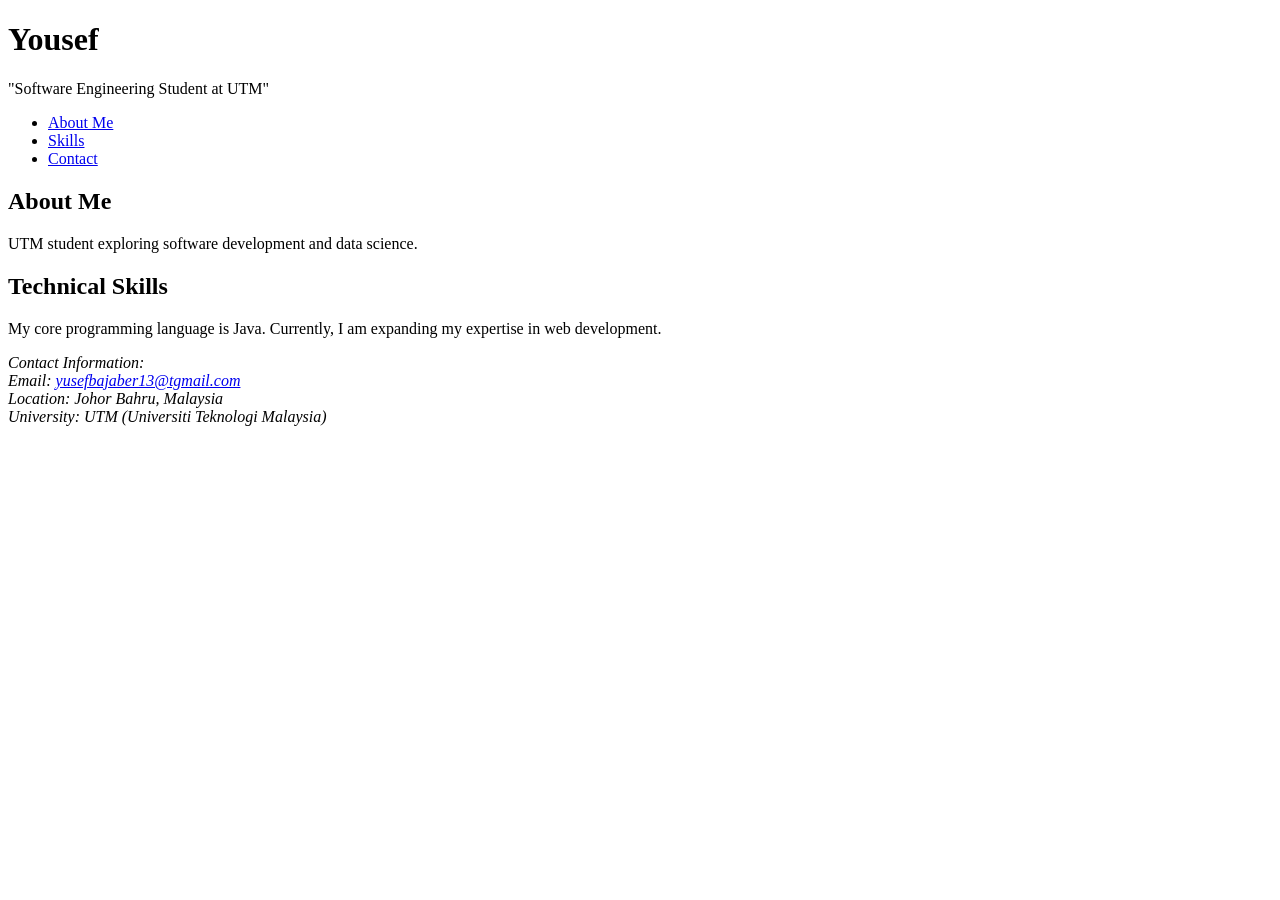
==== index.html @ 80274f38 "Remove all styles from the project" ====
<!DOCTYPE html>
<html lang="en">
<head>
    <meta charset="UTF-8">
    <meta name="viewport" content="width=device-width, initial-scale=1.0">
    <meta name="description" content="Portfolio of Yousef, a UTM Software Engineering student.">
    <link rel="stylesheet" href="style.css">
    
    <title>Yousef | Software Engineering Student Portfolio</title>
</head>
<body>

    <header>
        <h1>Yousef</h1>
        <p>"Software Engineering Student at UTM"</p>
        
   <nav>
    <ul>
        <li><a href="about.html">About Me</a></li>
        <li><a href="skills.html">Skills</a></li>
        <li><a href="contact.html">Contact</a></li>
    </ul>
</nav>
    </header>

    <main>
        
        <section id="about">
            <h2>About Me</h2>
            <p>UTM student exploring software development and data science.</p>
        </section>

        <section id="skills">
            <h2>Technical Skills</h2>
            <p>My core programming language is Java. Currently, I am expanding my expertise in web development.</p>
        </section>

    </main>

    <footer>
        <address>
            Contact Information:<br>
            Email: <a href="mailto:yousef@utm.my">yusefbajaber13@tgmail.com</a><br>
            Location: Johor Bahru, Malaysia<br>
            University: UTM (Universiti Teknologi Malaysia)
        </address>
    </footer>

</body>
</html>
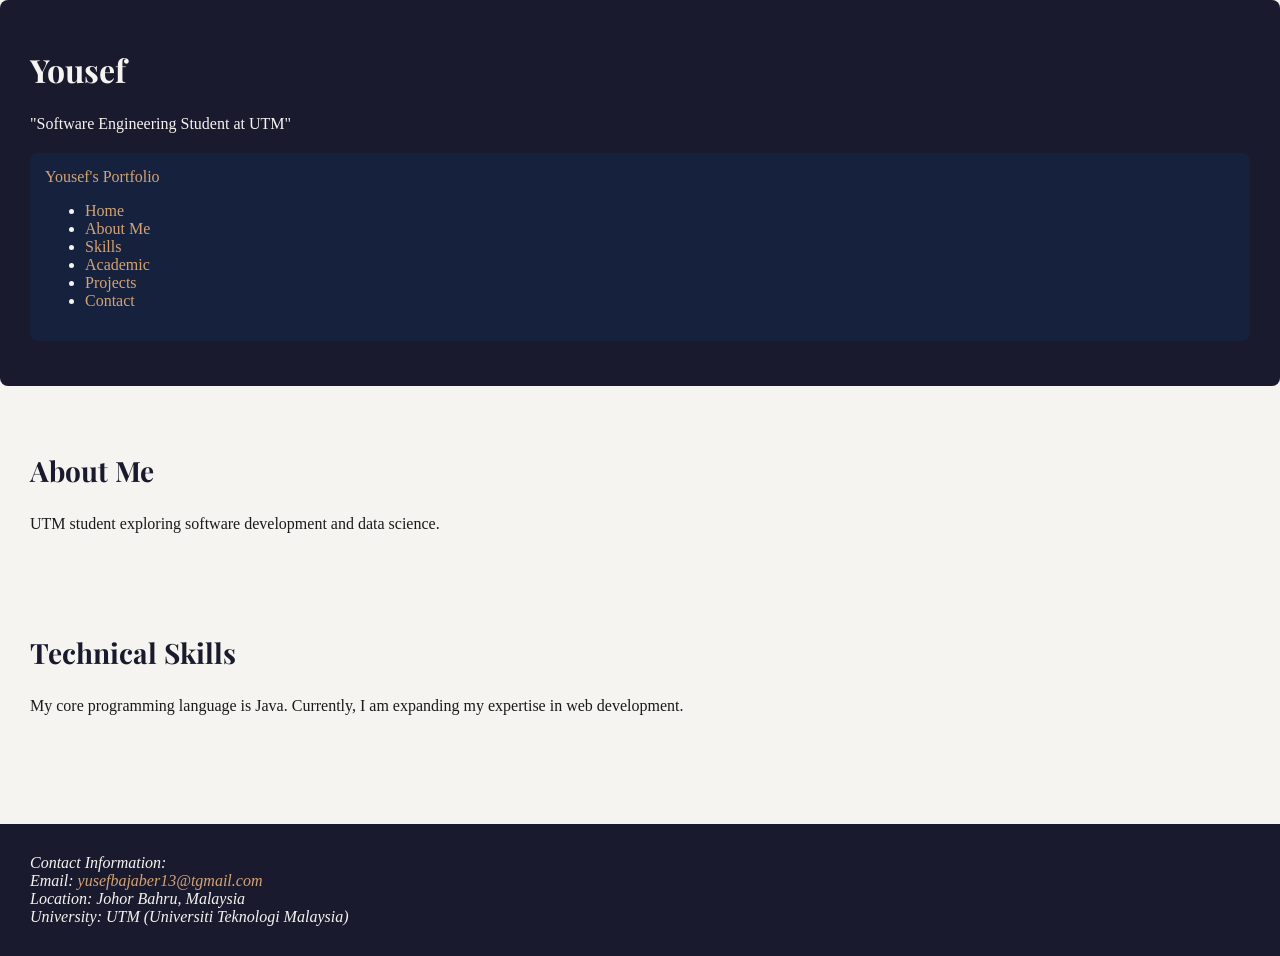
==== commit bc6b0ddb: "Add class="active" manually to the correct <a> in the nav on each HTML page" ====
--- a/index.html
+++ b/index.html
@@ -14,13 +14,18 @@
         <h1>Yousef</h1>
         <p>"Software Engineering Student at UTM"</p>
         
-   <nav>
+ <nav>
+    <a href="index.html" class="logo">Yousef's Portfolio</a> 
     <ul>
+        <li><a href="index.html" class="active">Home</a></li> 
         <li><a href="about.html">About Me</a></li>
         <li><a href="skills.html">Skills</a></li>
-        <li><a href="contact.html">Contact</a></li>
+        <li><a href="academic.html">Academic</a></li> 
+        <li><a href="projects.html">Projects</a></li>
+        <li><a href="contact.html">Contact</a></li> 
     </ul>
 </nav>
+
     </header>
 
     <main>
--- a/style.css
+++ b/style.css
@@ -0,0 +1,204 @@
+/* =========================================
+   1. Google Fonts Import 
+   ========================================= */
+@import url('https://fonts.googleapis.com/css2?family=Roboto:wght@400;700&family=Playfair+Display:wght@700&display=swap');
+
+/* =========================================
+   2. Design Tokens and Variables (:root)
+   ========================================= */
+:root {
+    /* 2 Primary Colours */
+    --color-primary: #1a1a2e;
+    --color-secondary: #16213e;
+
+    /* 2 Accent Colours */
+    --color-accent: #e8d5b7;
+    --color-accent-alt: #d4a373;
+
+    /* 3 Neutral Greys */
+    --color-surface: #f5f4f0;
+    --color-muted: #666666;
+    --color-text: #1a1a1a;
+
+    /* 2 Font Families */
+    --font-heading: 'Playfair Display', serif;
+    --font-body: 'Lora', Georgia, serif;
+
+    /* 3 Spacing Values */
+    --space-sm: 0.5rem;
+    --space-md: 1.5rem;
+    --space-lg: 3rem;
+}
+
+/* =========================================
+   3. CSS Reset Block
+   ========================================= */
+html {
+    
+    font-size: 62.5%; 
+}
+
+*, *::before, *::after {
+    /* Set box-sizing to border-box */
+    box-sizing: border-box;
+}
+
+body {
+   
+    margin: 0;
+    padding: 0;
+    
+    /* Apply :root variables for global styles */
+    font-family: var(--font-body);
+    background-color: var(--color-surface);
+    color: var(--color-text);
+    
+    font-size: 1.6rem; 
+}
+
+/* =========================================
+   Task 2: Typography, Colour & the Box Model 
+   ========================================= */
+h1, h2, h3, h4 {
+    font-family: var(--font-heading); /* Typo fixed here */
+    color: var(--color-primary);
+    line-height: 1.2;                                                 
+}
+
+h1 { font-size: 3.2rem; }
+h2 { font-size: 2.8rem; }
+h3 { font-size: 2.4rem; }
+h4 { font-size: 2.0rem; }
+
+p {
+    font-size: 1.6rem;
+    line-height: 1.6;
+    color: var(--color-text);
+}
+
+small {
+    font-size: 1.2rem;
+    line-height: 1.4;
+    color: var(--color-muted); 
+}
+
+blockquote {
+    font-size: 1.8rem;
+    line-height: 1.6;
+    color: var(--color-secondary);
+    border-left: 4px solid var(--color-accent-alt); /* Spacing typo fixed here */
+}
+
+code {
+    font-size: 1.4rem;
+    line-height: 1.5;
+    color: var(--color-accent-alt);
+    background-color: var(--color-primary);
+}
+
+caption {
+    font-size: 1.4rem;
+    line-height: 1.5;
+    color: var(--color-muted);
+}
+
+/* --- Start of Mandatory Box Model Comments --- */
+header {
+    background-color: var(--color-primary); 
+    color: var(--color-surface);           
+    /* Component 1 Padding: Creates internal space so text doesn't touch edges */
+    padding: var(--space-lg);              
+    /* Component 1 Margin: Pushes the nav element below it away */
+    margin-bottom: var(--space-md);        
+    border-radius: 8px;                    
+}
+
+nav {
+    background-color: var(--color-secondary);
+    /* Component 2 Padding: Adds space inside the nav bar around the links */
+    padding: var(--space-md);
+    /* Component 2 Margin: Creates space below the nav bar separating it from main */
+    margin-bottom: var(--space-md);
+    border-radius: 8px;
+}
+
+main {
+    background-color: var(--color-surface);
+    /* Component 3 Padding: Keeps the main content away from the screen edges */
+    padding: var(--space-md);
+    /* Component 3 Margin: Centers the main content horizontally */
+    margin: 0 auto;
+}
+
+footer {
+    background-color: var(--color-primary);
+    color: var(--color-surface);
+    /* Component 4 Padding: Adds internal space to make the footer look spacious */
+    padding: var(--space-lg);
+    /* Component 4 Margin: Pushes the footer down, away from the main content */
+    margin-top: var(--space-lg);
+}
+
+section {
+    /* Component 5 Padding: Space inside the section */
+    padding: var(--space-md);
+    /* Component 5 Margin: Creates clear separation between different sections */
+    margin-bottom: var(--space-lg);
+}
+
+/* --- End of Mandatory Box Model Comments --- */
+
+/* State 1: Default unvisited link */
+a:link { 
+    color: var(--color-accent-alt); 
+    text-decoration: none; 
+}
+
+/* State 2: Visited link */
+a:visited { 
+    color: var(--color-muted); 
+}
+
+/* State 3: Hovered link */
+a:hover { 
+    color: var(--color-accent); 
+    text-decoration: underline; 
+}
+
+/* State 4: Active link (while being clicked) */
+a:active { 
+    color: var(--color-primary); 
+}
+
+/* Focus state for accessibility (as requested in the hint) */
+a:focus, input:focus, textarea:focus {
+    outline: none;
+    box-shadow: 0 0 0 3px var(--color-accent);
+}
+
+fieldset, figure {
+    background-color: #ffffff;
+    padding: var(--space-md);
+    border-radius: 12px; 
+    box-shadow: 0 4px 8px rgba(0, 0, 0, 0.1); 
+    border: none;
+}
+??
+/* 2. Nav Links (Adding slight curve for hover effects later) */
+nav a {
+    border-radius: 4px;
+    padding: 4px 8px;
+}
+
+/* Fix Text Contrast in Dark Areas */
+header h1, 
+header p, 
+footer p, 
+footer small {
+    color: var(--color-surface);
+}
+
+
+
+
+
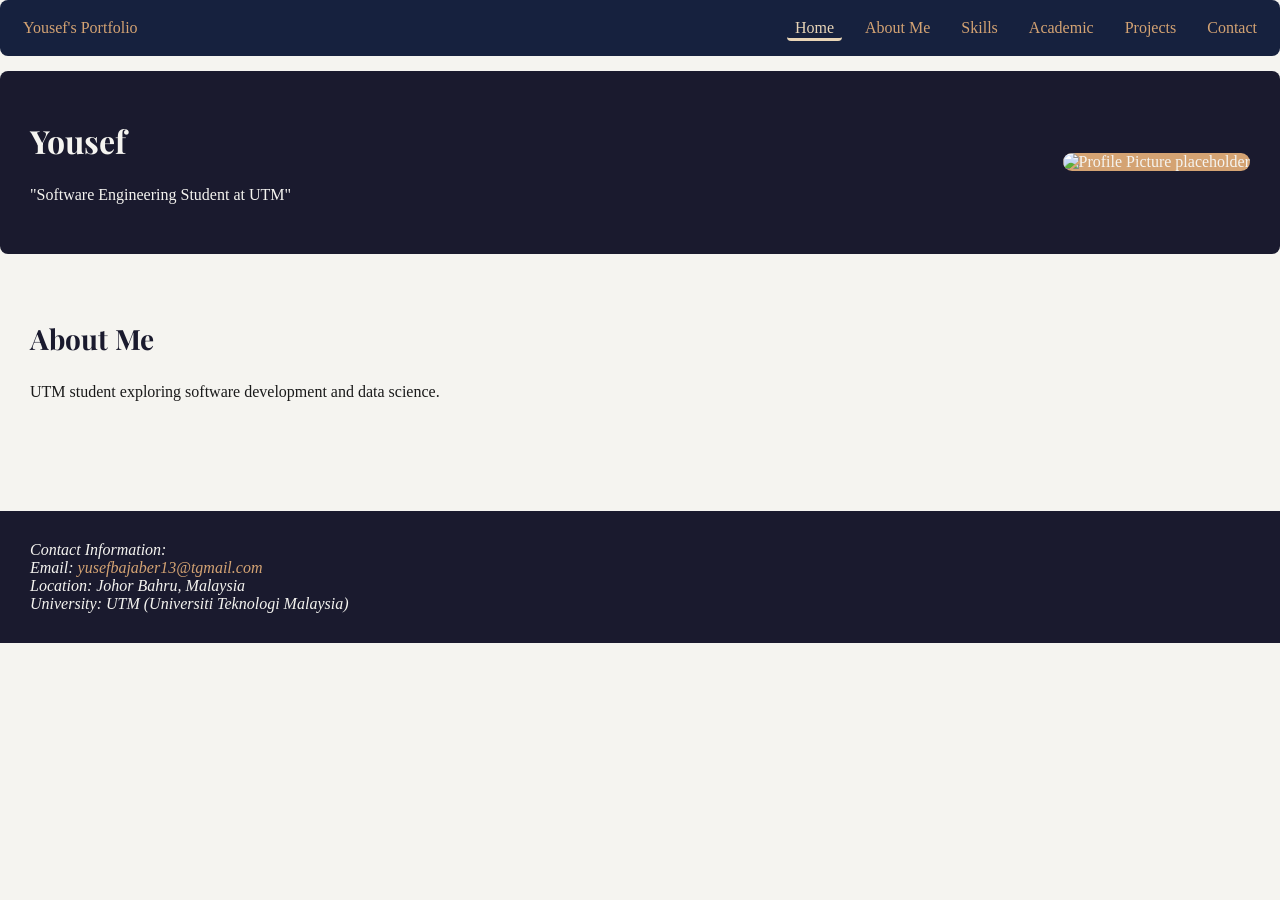
==== commit 9745e120: "Complete Task 3  Navigation & Header with Flexbox" ====
--- a/index.html
+++ b/index.html
@@ -10,34 +10,33 @@
 </head>
 <body>
 
+  
+
+    <nav>
+        <a href="index.html" class="logo">Yousef's Portfolio</a> 
+        <ul>
+            <li><a href="index.html" class="active">Home</a></li> 
+            <li><a href="about.html">About Me</a></li>
+            <li><a href="skills.html">Skills</a></li>
+            <li><a href="academic.html">Academic</a></li> 
+            <li><a href="projects.html">Projects</a></li>
+            <li><a href="contact.html">Contact</a></li> 
+        </ul>
+    </nav>
+
     <header>
-        <h1>Yousef</h1>
-        <p>"Software Engineering Student at UTM"</p>
+        <div> <h1>Yousef</h1>
+            <p>"Software Engineering Student at UTM"</p>
+        </div>
         
- <nav>
-    <a href="index.html" class="logo">Yousef's Portfolio</a> 
-    <ul>
-        <li><a href="index.html" class="active">Home</a></li> 
-        <li><a href="about.html">About Me</a></li>
-        <li><a href="skills.html">Skills</a></li>
-        <li><a href="academic.html">Academic</a></li> 
-        <li><a href="projects.html">Projects</a></li>
-        <li><a href="contact.html">Contact</a></li> 
-    </ul>
-</nav>
-
+        <div> <img src="my-photo.jpg" alt="Profile Picture placeholder" width="150" height="150" style="background-color: var(--color-accent-alt); border-radius: 12px;">
+        </div>
     </header>
 
     <main>
-        
         <section id="about">
             <h2>About Me</h2>
             <p>UTM student exploring software development and data science.</p>
-        </section>
-
-        <section id="skills">
-            <h2>Technical Skills</h2>
-            <p>My core programming language is Java. Currently, I am expanding my expertise in web development.</p>
         </section>
 
     </main>
--- a/style.css
+++ b/style.css
@@ -183,7 +183,15 @@
     box-shadow: 0 4px 8px rgba(0, 0, 0, 0.1); 
     border: none;
 }
-??
+button {
+    border-radius: 6px;
+    padding: var(--space-sm) var(--space-md);
+    background-color: var(--color-primary);
+    color: var(--color-surface);
+    border: none;
+    cursor: pointer;
+}
+
 /* 2. Nav Links (Adding slight curve for hover effects later) */
 nav a {
     border-radius: 4px;
@@ -198,7 +206,57 @@
     color: var(--color-surface);
 }
 
-
-
-
-
+/* =========================================
+   Task 3: Navigation & Header with Flexbox
+   ========================================= */
+nav {
+    display: flex;
+    justify-content: space-between;
+    align-items: center; 
+    
+    /* Make the nav bar sticky at the top */
+    position: sticky;
+    top: 0;
+    z-index: 1000; /* Ensures nav stays above all other content */
+}
+
+/* 2. Nav Link List: Wrap & Gap (Req 3) */
+nav ul {
+    display: flex;
+    flex-wrap: wrap; /* Allows links to wrap to a new line on small screens */
+    gap: var(--space-md); /* Adds perfect spacing between links */
+    list-style-type: none;
+    margin: 0;
+    padding: 0;
+}
+
+/* 3. Smooth Transitions for Links (Req 5) */
+nav a {
+    transition: color 0.2s ease, background-color 0.2s ease;
+    padding: 4px 8px; 
+    border-radius: 4px; 
+}
+
+/* Hover effect to trigger the transition */
+nav a:hover {
+    background-color: var(--color-surface); 
+    color: var(--color-primary);
+}
+
+/* 4. Active State (Req 6) */
+nav a.active {
+    color: var(--color-accent);
+    border-bottom: 3px solid var(--color-accent);
+    padding-bottom: 2px;
+}
+
+/* 5. Header as a Flexbox Row (Req 4) */
+header {
+    display: flex;
+    justify-content: space-between; 
+    align-items: center; 
+}
+
+
+
+
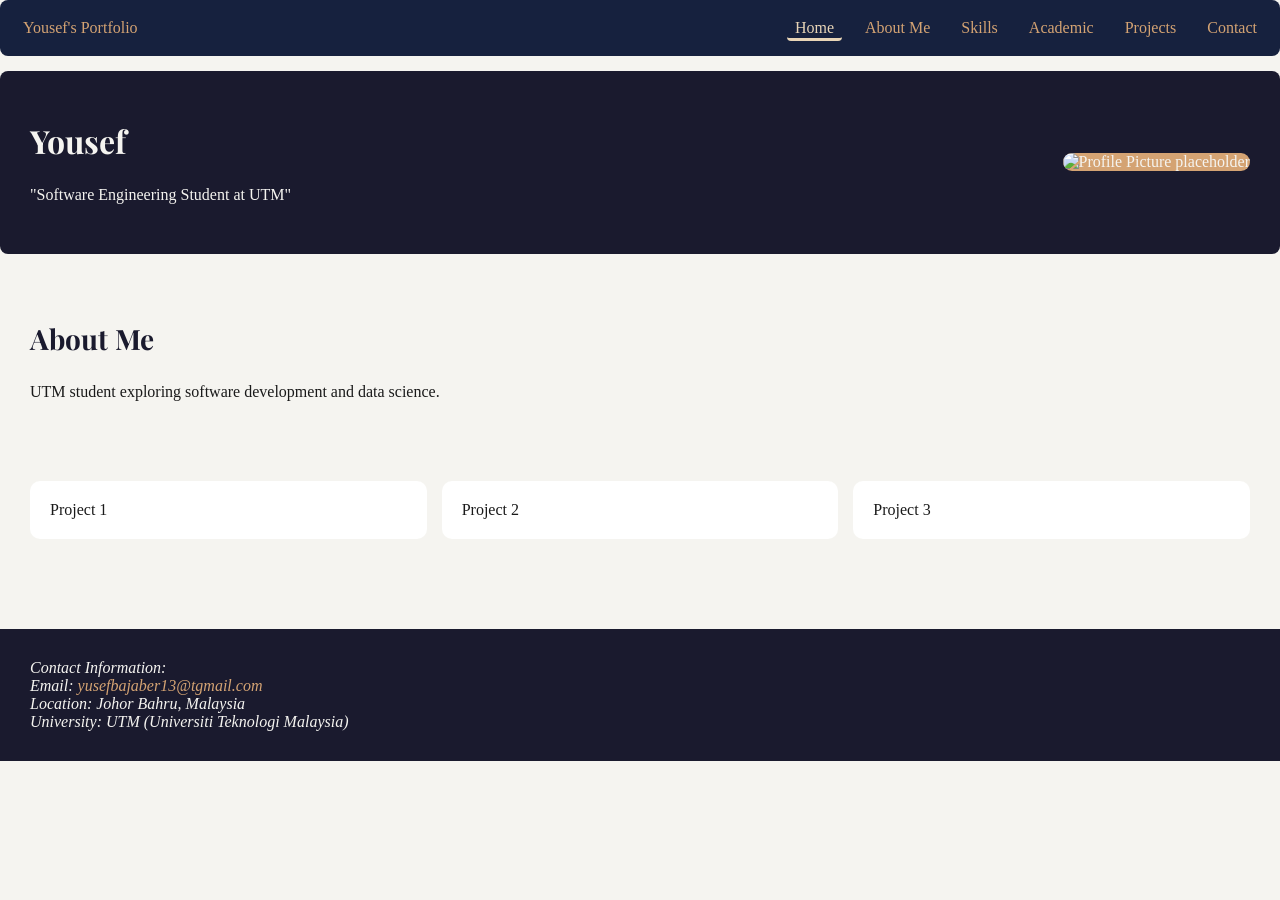
==== commit a30ef5d0: "Finishing from the first requirement style the page-cards section" ====
--- a/index.html
+++ b/index.html
@@ -34,12 +34,20 @@
     </header>
 
     <main>
-        <section id="about">
-            <h2>About Me</h2>
-            <p>UTM student exploring software development and data science.</p>
-        </section>
+    <section id="about">
+        <h2>About Me</h2>
+        <p>UTM student exploring software development and data science.</p>
+    </section>
 
-    </main>
+  
+   <section class="cards">
+    <div class="card">Project 1</div>
+    <div class="card">Project 2</div>
+    <div class="card">Project 3</div>
+   
+</section>
+
+      </main>
 
     <footer>
         <address>
--- a/style.css
+++ b/style.css
@@ -220,7 +220,7 @@
     z-index: 1000; /* Ensures nav stays above all other content */
 }
 
-/* 2. Nav Link List: Wrap & Gap (Req 3) */
+
 nav ul {
     display: flex;
     flex-wrap: wrap; /* Allows links to wrap to a new line on small screens */
@@ -229,8 +229,6 @@
     margin: 0;
     padding: 0;
 }
-
-/* 3. Smooth Transitions for Links (Req 5) */
 nav a {
     transition: color 0.2s ease, background-color 0.2s ease;
     padding: 4px 8px; 
@@ -257,6 +255,17 @@
     align-items: center; 
 }
 
-
-
-
+/* =========================================
+   Page Layout with CSS Grid
+   ========================================= */
+.cards {
+    display: grid;
+    grid-template-columns: repeat(auto-fit, minmax(260px, 1fr));
+    justify-content: center;
+    gap: 1.5rem;
+}
+.card {
+    background: white;
+    padding: 20px;
+    border-radius: 10px;
+}
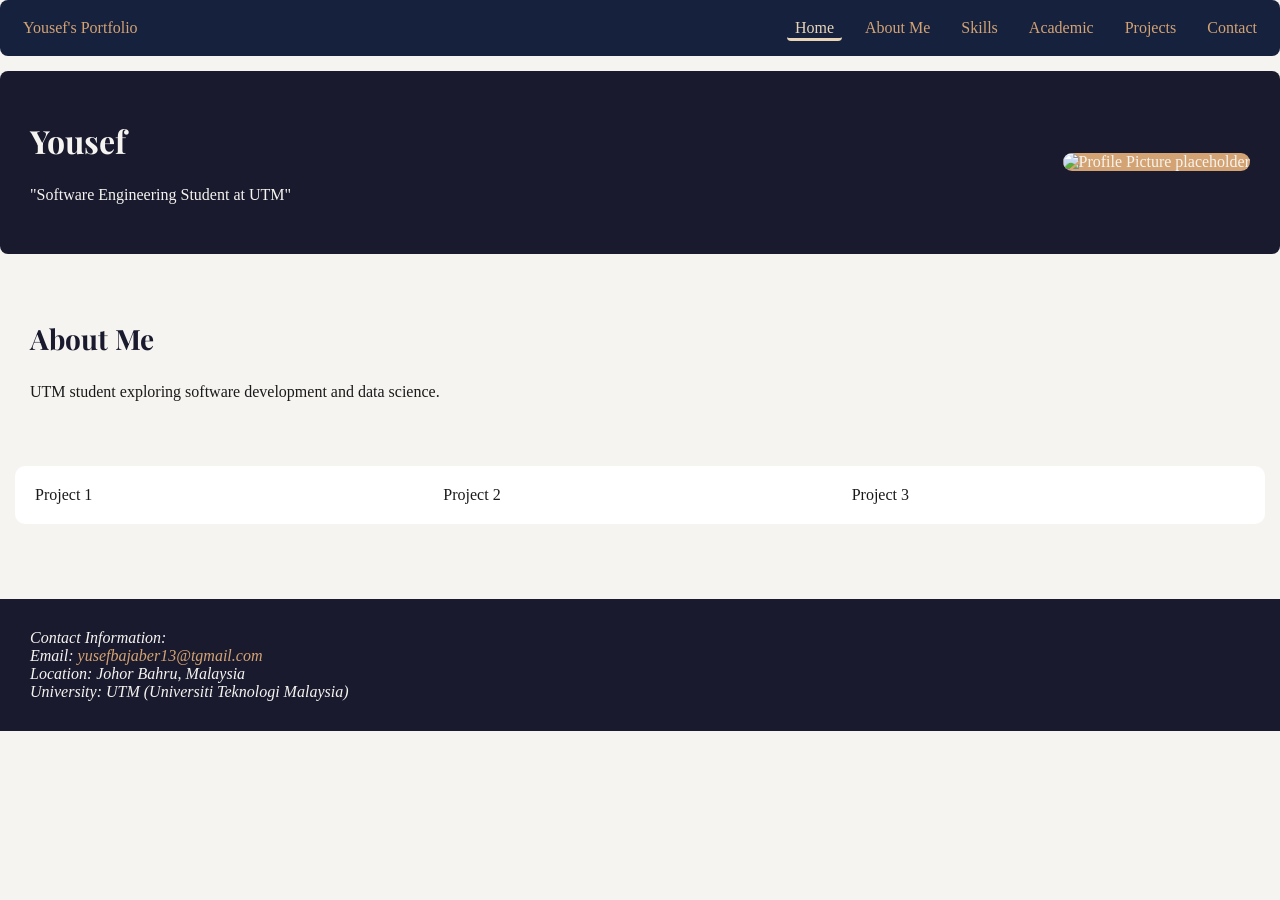
==== commit 2c28db9c: "Finishing from the second and third requirement 1- Use gap 2- Use grid-column span 2 to make at leas" ====
--- a/index.html
+++ b/index.html
@@ -40,7 +40,7 @@
     </section>
 
   
-   <section class="cards">
+   <section class="page-cards">
     <div class="card">Project 1</div>
     <div class="card">Project 2</div>
     <div class="card">Project 3</div>
--- a/style.css
+++ b/style.css
@@ -258,14 +258,29 @@
 /* =========================================
    Page Layout with CSS Grid
    ========================================= */
-.cards {
+.page-cards {
     display: grid;
     grid-template-columns: repeat(auto-fit, minmax(260px, 1fr));
     justify-content: center;
     gap: 1.5rem;
 }
-.card {
+.page-cards {
     background: white;
     padding: 20px;
     border-radius: 10px;
 }
+/* Second Requirement */
+
+.layout {
+    display: grid;
+    grid-template-columns: 1fr 280px;
+    gap: 1.5rem;
+}
+
+/* Third Requirement */
+
+.full-width {
+    grid-column: span 2;
+}
+
+
